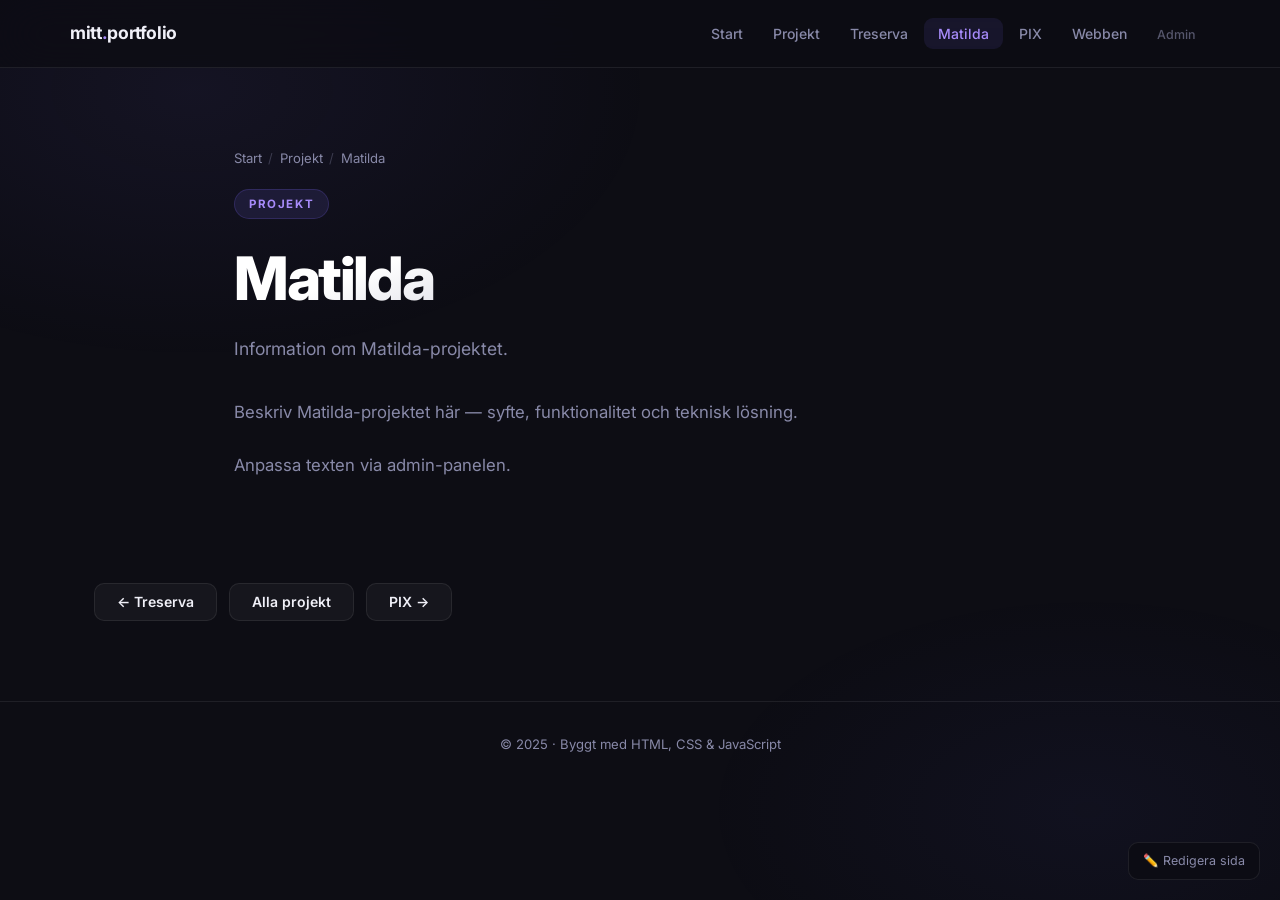
==== matilda.html @ 8d703540 "Första versionen av portfolio-webbplatsen" ====
<!DOCTYPE html>
<html lang="sv">
<head>
  <meta charset="UTF-8">
  <meta name="viewport" content="width=device-width, initial-scale=1.0">
  <title>Matilda</title>
  <link rel="stylesheet" href="css/style.css">
</head>
<body>

<nav>
  <div class="nav-inner">
    <a href="index.html" class="nav-logo">mitt<span>.</span>portfolio</a>
    <ul class="nav-links">
      <li><a href="index.html">Start</a></li>
      <li><a href="projekt.html">Projekt</a></li>
      <li><a href="treserva.html">Treserva</a></li>
      <li><a href="matilda.html">Matilda</a></li>
      <li><a href="pix.html">PIX</a></li>
      <li><a href="webben.html">Webben</a></li>
      <li><a href="admin.html" class="nav-admin">Admin</a></li>
    </ul>
    <button class="nav-toggle" aria-label="Öppna meny">
      <svg width="22" height="22" viewBox="0 0 22 22" fill="none" stroke="currentColor" stroke-width="2" stroke-linecap="round">
        <line x1="3" y1="6"  x2="19" y2="6"/>
        <line x1="3" y1="11" x2="19" y2="11"/>
        <line x1="3" y1="16" x2="19" y2="16"/>
      </svg>
    </button>
  </div>
</nav>

<main>
  <div class="content-hero">
    <div class="breadcrumb">
      <a href="index.html">Start</a>
      <span class="breadcrumb-sep">/</span>
      <a href="projekt.html">Projekt</a>
      <span class="breadcrumb-sep">/</span>
      <span>Matilda</span>
    </div>
    <div class="eyebrow fade-up" id="page-eyebrow">Projekt</div>
    <h1 class="page-title fade-up delay-1" id="page-title">Matilda</h1>
    <p class="page-subtitle fade-up delay-2" id="page-subtitle">
      Information om Matilda-projektet.
    </p>
  </div>

  <!-- Bild -->
  <div class="page-image-wrap" id="page-image-wrap" style="display:none">
    <div class="page-image-container" id="page-image-container"></div>
  </div>

  <!-- Innehåll -->
  <div class="content-body fade-up delay-2" id="page-content"></div>

  <!-- Video -->
  <div class="page-video-wrap" id="page-video-wrap" style="display:none">
    <div class="video-container" id="page-video-container"></div>
  </div>

  <div class="section" style="padding-top:0">
    <div style="display:flex; gap:0.75rem; flex-wrap:wrap;">
      <a href="treserva.html" class="btn btn-secondary">← Treserva</a>
      <a href="projekt.html"  class="btn btn-secondary">Alla projekt</a>
      <a href="pix.html"      class="btn btn-secondary">PIX →</a>
    </div>
  </div>
</main>

<footer>
  <p>© 2025 · Byggt med HTML, CSS &amp; JavaScript</p>
</footer>

<a href="admin.html" class="edit-hint">✏️ Redigera sida</a>

<script src="js/main.js"></script>
<script>loadPage('matilda');</script>
</body>
</html>
---- css/style.css ----
@import url('https://fonts.googleapis.com/css2?family=Inter:wght@300;400;500;600;700;800;900&display=swap');

/* ─── Variabler ─── */
:root {
  --bg:         #0d0d14;
  --bg2:        #13131f;
  --card:       rgba(255,255,255,0.04);
  --border:     rgba(255,255,255,0.08);
  --text:       #f0f0f8;
  --muted:      #8889a8;
  --accent:     #7c6af7;
  --accent2:    #a78bfa;
  --glow:       rgba(124,106,247,0.25);
  --nav-h:      68px;
  --radius:     14px;
  --success:    #4ade80;
  --danger:     #f87171;
}

/* ─── Reset ─── */
*, *::before, *::after { margin: 0; padding: 0; box-sizing: border-box; }
html { scroll-behavior: smooth; }

body {
  font-family: 'Inter', sans-serif;
  background: var(--bg);
  color: var(--text);
  min-height: 100vh;
  line-height: 1.6;
  -webkit-font-smoothing: antialiased;
}

/* Subtil bakgrundsgradient */
body::before {
  content: '';
  position: fixed; inset: 0;
  background:
    radial-gradient(ellipse 60% 50% at 15% 10%, rgba(124,106,247,0.07) 0%, transparent 60%),
    radial-gradient(ellipse 50% 40% at 85% 90%, rgba(99,102,241,0.05) 0%, transparent 60%);
  pointer-events: none; z-index: 0;
}

/* ─── Navigation ─── */
nav {
  position: fixed; top: 0; left: 0; right: 0;
  height: var(--nav-h);
  background: rgba(13,13,20,0.82);
  backdrop-filter: blur(24px);
  -webkit-backdrop-filter: blur(24px);
  border-bottom: 1px solid var(--border);
  z-index: 1000;
  display: flex; align-items: center;
  padding: 0 1.5rem;
}

.nav-inner {
  max-width: 1140px; width: 100%; margin: 0 auto;
  display: flex; align-items: center; justify-content: space-between;
}

.nav-logo {
  font-size: 1.1rem; font-weight: 700;
  color: var(--text); text-decoration: none;
  letter-spacing: -0.02em;
}
.nav-logo span { color: var(--accent2); }

.nav-links {
  display: flex; gap: 0.125rem; list-style: none;
}
.nav-links a {
  color: var(--muted);
  text-decoration: none;
  font-size: 0.875rem; font-weight: 500;
  padding: 0.45rem 0.875rem;
  border-radius: 9px;
  transition: all 0.18s ease;
  white-space: nowrap;
}
.nav-links a:hover { color: var(--text); background: rgba(255,255,255,0.06); }
.nav-links a.active { color: var(--accent2); background: rgba(124,106,247,0.1); }
.nav-links .nav-admin { font-size: 0.78rem; opacity: 0.6; }
.nav-links .nav-admin:hover { opacity: 1; }

/* Hamburger */
.nav-toggle {
  display: none; background: none; border: none;
  color: var(--text); cursor: pointer;
  padding: 0.5rem; border-radius: 8px;
}
.nav-toggle:hover { background: rgba(255,255,255,0.06); }
.nav-toggle svg { display: block; }

/* ─── Main wrapper ─── */
main { padding-top: var(--nav-h); position: relative; z-index: 1; }

/* ─── Hero ─── */
.hero {
  min-height: calc(100vh - var(--nav-h));
  display: flex; flex-direction: column;
  justify-content: center; align-items: center;
  text-align: center; padding: 5rem 1.5rem;
}

.eyebrow {
  display: inline-block;
  font-size: 0.72rem; font-weight: 700;
  letter-spacing: 0.14em; text-transform: uppercase;
  color: var(--accent2);
  background: rgba(124,106,247,0.12);
  border: 1px solid rgba(124,106,247,0.2);
  padding: 0.3rem 0.875rem; border-radius: 100px;
  margin-bottom: 1.75rem;
}

.page-title {
  font-size: clamp(2.5rem, 7vw, 5.5rem);
  font-weight: 800; letter-spacing: -0.04em; line-height: 1.05;
  margin-bottom: 1.5rem;
  background: linear-gradient(160deg, #ffffff 20%, var(--muted) 100%);
  -webkit-background-clip: text; -webkit-text-fill-color: transparent;
  background-clip: text;
}

.page-subtitle {
  font-size: 1.1rem; color: var(--muted);
  max-width: 560px; margin: 0 auto 2.5rem;
  line-height: 1.75;
}

/* ─── Content page header ─── */
.content-hero {
  padding: 5rem 1.5rem 2rem;
  max-width: 860px; margin: 0 auto;
}
.breadcrumb {
  display: flex; align-items: center; gap: 0.4rem;
  font-size: 0.82rem; color: var(--muted);
  margin-bottom: 1.25rem;
}
.breadcrumb a { color: var(--muted); text-decoration: none; }
.breadcrumb a:hover { color: var(--accent2); }
.breadcrumb-sep { opacity: 0.35; }

.content-hero .page-title {
  font-size: clamp(2rem, 5vw, 3.75rem);
  text-align: left;
}
.content-hero .page-subtitle { margin: 0; text-align: left; }

/* ─── Section ─── */
.section {
  max-width: 1140px; margin: 0 auto;
  padding: 3rem 1.5rem 5rem;
}
.section-title {
  font-size: clamp(1.6rem, 3vw, 2.25rem);
  font-weight: 700; letter-spacing: -0.025em;
  margin-bottom: 0.625rem;
}
.section-desc { color: var(--muted); max-width: 500px; margin-bottom: 2.5rem; }

/* ─── Cards grid ─── */
.cards-grid {
  display: grid;
  grid-template-columns: repeat(auto-fill, minmax(280px, 1fr));
  gap: 1.25rem;
}

.card {
  background: var(--card);
  border: 1px solid var(--border);
  border-radius: var(--radius);
  padding: 1.875rem;
  text-decoration: none; color: inherit;
  transition: transform 0.25s ease, border-color 0.25s ease, box-shadow 0.25s ease, background 0.25s ease;
  display: block;
}
.card:hover {
  transform: translateY(-4px);
  border-color: rgba(124,106,247,0.35);
  background: rgba(124,106,247,0.05);
  box-shadow: 0 20px 48px rgba(0,0,0,0.35), 0 0 0 1px rgba(124,106,247,0.15);
}
.card-icon { font-size: 2.25rem; margin-bottom: 1.125rem; }
.card-title { font-size: 1.1rem; font-weight: 600; margin-bottom: 0.5rem; }
.card-desc { color: var(--muted); font-size: 0.875rem; line-height: 1.65; }
.card-arrow {
  display: inline-flex; align-items: center; gap: 0.25rem;
  color: var(--accent2); font-size: 0.82rem; font-weight: 600;
  margin-top: 1.25rem; opacity: 0.8; transition: opacity 0.2s, gap 0.2s;
}
.card:hover .card-arrow { opacity: 1; gap: 0.5rem; }

/* ─── Innehåll ─── */
.content-body {
  max-width: 860px; margin: 0 auto;
  padding: 0 1.5rem 5rem;
}
.content-body p {
  font-size: 1.05rem; color: var(--muted);
  line-height: 1.85; margin-bottom: 1.375rem;
}

/* ─── Bild ─── */
.page-image-wrap {
  max-width: 860px; margin: 0 auto;
  padding: 0 1.5rem 2rem;
}
.page-image-container {
  border-radius: var(--radius);
  overflow: hidden; border: 1px solid var(--border);
}
.page-image-container img {
  width: 100%; height: auto; display: block;
  max-height: 480px; object-fit: cover;
}

/* ─── Video ─── */
.page-video-wrap {
  max-width: 860px; margin: 0 auto;
  padding: 0 1.5rem 3rem;
}
.video-container {
  position: relative; padding-bottom: 56.25%; height: 0;
  border-radius: var(--radius); overflow: hidden;
  border: 1px solid var(--border);
}
.video-container iframe {
  position: absolute; inset: 0;
  width: 100%; height: 100%; border: none;
}

/* ─── Knapp ─── */
.btn {
  display: inline-flex; align-items: center; gap: 0.45rem;
  padding: 0.7rem 1.375rem;
  border-radius: 10px; border: none;
  font-size: 0.875rem; font-weight: 600;
  cursor: pointer; transition: all 0.18s ease;
  text-decoration: none; font-family: 'Inter', sans-serif;
  line-height: 1;
}
.btn-primary {
  background: var(--accent); color: #fff;
}
.btn-primary:hover {
  background: var(--accent2);
  box-shadow: 0 0 24px var(--glow);
  transform: translateY(-1px);
}
.btn-secondary {
  background: var(--card); color: var(--text);
  border: 1px solid var(--border);
}
.btn-secondary:hover { background: rgba(255,255,255,0.07); }
.btn-danger {
  background: rgba(248,113,113,0.1); color: var(--danger);
  border: 1px solid rgba(248,113,113,0.25);
}
.btn-danger:hover { background: rgba(248,113,113,0.18); }

/* ─── Footer ─── */
footer {
  position: relative; z-index: 1;
  border-top: 1px solid var(--border);
  padding: 2rem 1.5rem;
  text-align: center; color: var(--muted);
  font-size: 0.82rem;
}

/* ─── Edit-hint (liten länk till admin) ─── */
.edit-hint {
  position: fixed; bottom: 1.25rem; right: 1.25rem;
  background: rgba(13,13,20,0.9);
  border: 1px solid var(--border);
  backdrop-filter: blur(12px);
  border-radius: 10px; padding: 0.5rem 0.875rem;
  font-size: 0.78rem; color: var(--muted);
  text-decoration: none; transition: all 0.2s ease;
  z-index: 200;
}
.edit-hint:hover { color: var(--accent2); border-color: rgba(124,106,247,0.3); }

/* ─── Toast ─── */
.toast {
  position: fixed; bottom: 1.75rem; right: 1.75rem;
  background: #18182b; border: 1px solid rgba(124,106,247,0.4);
  border-radius: 12px; padding: 0.875rem 1.375rem;
  font-size: 0.875rem; color: var(--text);
  box-shadow: 0 12px 40px rgba(0,0,0,0.5);
  transform: translateY(80px); opacity: 0;
  transition: all 0.3s cubic-bezier(0.34,1.56,0.64,1);
  z-index: 9999; max-width: 320px;
}
.toast.show { transform: translateY(0); opacity: 1; }

/* ──────────────────────────────────────────
   ADMIN
─────────────────────────────────────────── */

/* Login */
.login-wrap {
  min-height: 100vh;
  display: flex; align-items: center; justify-content: center;
  padding: 2rem;
}
.login-box {
  background: var(--card);
  border: 1px solid var(--border);
  border-radius: 20px; padding: 2.5rem;
  width: 100%; max-width: 400px;
}
.login-logo {
  font-size: 2rem; margin-bottom: 0.5rem;
}
.login-box h2 { font-size: 1.5rem; font-weight: 700; margin-bottom: 0.375rem; }
.login-box p { color: var(--muted); font-size: 0.875rem; margin-bottom: 2rem; }
.login-error {
  color: var(--danger); font-size: 0.85rem;
  margin-top: 0.875rem; min-height: 1.2em;
}

/* Admin layout */
.admin-wrap {
  max-width: 920px; margin: 0 auto;
  padding: calc(var(--nav-h) + 2.5rem) 1.5rem 4rem;
}
.admin-header { margin-bottom: 2rem; }
.admin-header h1 { font-size: 1.875rem; font-weight: 700; margin-bottom: 0.375rem; }
.admin-header p { color: var(--muted); font-size: 0.9rem; }

/* Tabs */
.tabs {
  display: flex; gap: 0.2rem;
  background: rgba(0,0,0,0.25);
  padding: 0.3rem; border-radius: 12px;
  margin-bottom: 2rem;
  overflow-x: auto; scrollbar-width: none;
}
.tabs::-webkit-scrollbar { display: none; }
.tab {
  flex-shrink: 0;
  padding: 0.45rem 0.875rem; border-radius: 8px;
  font-size: 0.82rem; font-weight: 600;
  cursor: pointer; color: var(--muted);
  transition: all 0.18s ease;
  border: none; background: none;
  font-family: 'Inter', sans-serif;
  white-space: nowrap;
}
.tab:hover:not(.active) { color: var(--text); background: rgba(255,255,255,0.05); }
.tab.active { background: var(--accent); color: #fff; }

.tab-panel { display: none; }
.tab-panel.active { display: block; }

/* Admin card */
.acard {
  background: var(--card); border: 1px solid var(--border);
  border-radius: var(--radius); padding: 1.75rem;
  margin-bottom: 1.25rem;
}
.acard-title {
  font-size: 0.95rem; font-weight: 700;
  margin-bottom: 0.25rem; display: flex; align-items: center; gap: 0.4rem;
}
.acard-subtitle { color: var(--muted); font-size: 0.8rem; margin-bottom: 1.5rem; }

/* Form */
.form-group { margin-bottom: 1.125rem; }
.form-label {
  display: block; font-size: 0.75rem; font-weight: 700;
  color: var(--muted); text-transform: uppercase; letter-spacing: 0.07em;
  margin-bottom: 0.4rem;
}
.form-input, .form-textarea {
  width: 100%;
  background: rgba(0,0,0,0.3);
  border: 1px solid var(--border);
  border-radius: 9px; padding: 0.7rem 0.875rem;
  color: var(--text);
  font-family: 'Inter', sans-serif; font-size: 0.875rem;
  outline: none; transition: border-color 0.18s, box-shadow 0.18s;
}
.form-input:focus, .form-textarea:focus {
  border-color: rgba(124,106,247,0.55);
  box-shadow: 0 0 0 3px rgba(124,106,247,0.1);
}
.form-input::placeholder, .form-textarea::placeholder { color: rgba(136,137,168,0.45); }
.form-textarea { resize: vertical; min-height: 130px; line-height: 1.6; }

/* Image upload */
.upload-area {
  border: 2px dashed var(--border);
  border-radius: 11px; padding: 1.75rem;
  text-align: center; cursor: pointer;
  transition: all 0.2s ease; position: relative;
}
.upload-area:hover { border-color: rgba(124,106,247,0.4); background: rgba(124,106,247,0.03); }
.upload-area input[type=file] {
  position: absolute; inset: 0; opacity: 0;
  cursor: pointer; width: 100%; height: 100%;
}
.upload-icon { font-size: 1.875rem; opacity: 0.45; margin-bottom: 0.625rem; }
.upload-text { color: var(--muted); font-size: 0.875rem; }
.upload-text small { opacity: 0.6; }

.image-preview {
  margin-top: 0.75rem; border-radius: 9px; overflow: hidden;
}
.image-preview img {
  width: 100%; height: 180px; object-fit: cover; display: block;
}

/* Save row */
.save-row {
  display: flex; justify-content: flex-end; gap: 0.75rem;
  padding-top: 1.25rem; border-top: 1px solid var(--border);
  margin-top: 1.25rem;
}

/* Divider */
.divider { height: 1px; background: var(--border); margin: 2rem 0; }

/* ─── Animations ─── */
@keyframes fadeUp {
  from { opacity: 0; transform: translateY(18px); }
  to   { opacity: 1; transform: translateY(0); }
}
.fade-up { animation: fadeUp 0.55s ease both; }
.delay-1 { animation-delay: 0.1s; }
.delay-2 { animation-delay: 0.2s; }
.delay-3 { animation-delay: 0.3s; }

/* ─── Responsive ─── */
@media (max-width: 720px) {
  .nav-links {
    display: none; position: fixed;
    top: var(--nav-h); left: 0; right: 0;
    background: rgba(13,13,20,0.97);
    flex-direction: column; padding: 1rem 1.25rem;
    border-bottom: 1px solid var(--border);
    gap: 0.2rem; z-index: 999;
  }
  .nav-links.open { display: flex; }
  .nav-toggle { display: flex; }
  .cards-grid { grid-template-columns: 1fr; }
  .tabs { gap: 0.15rem; }
}
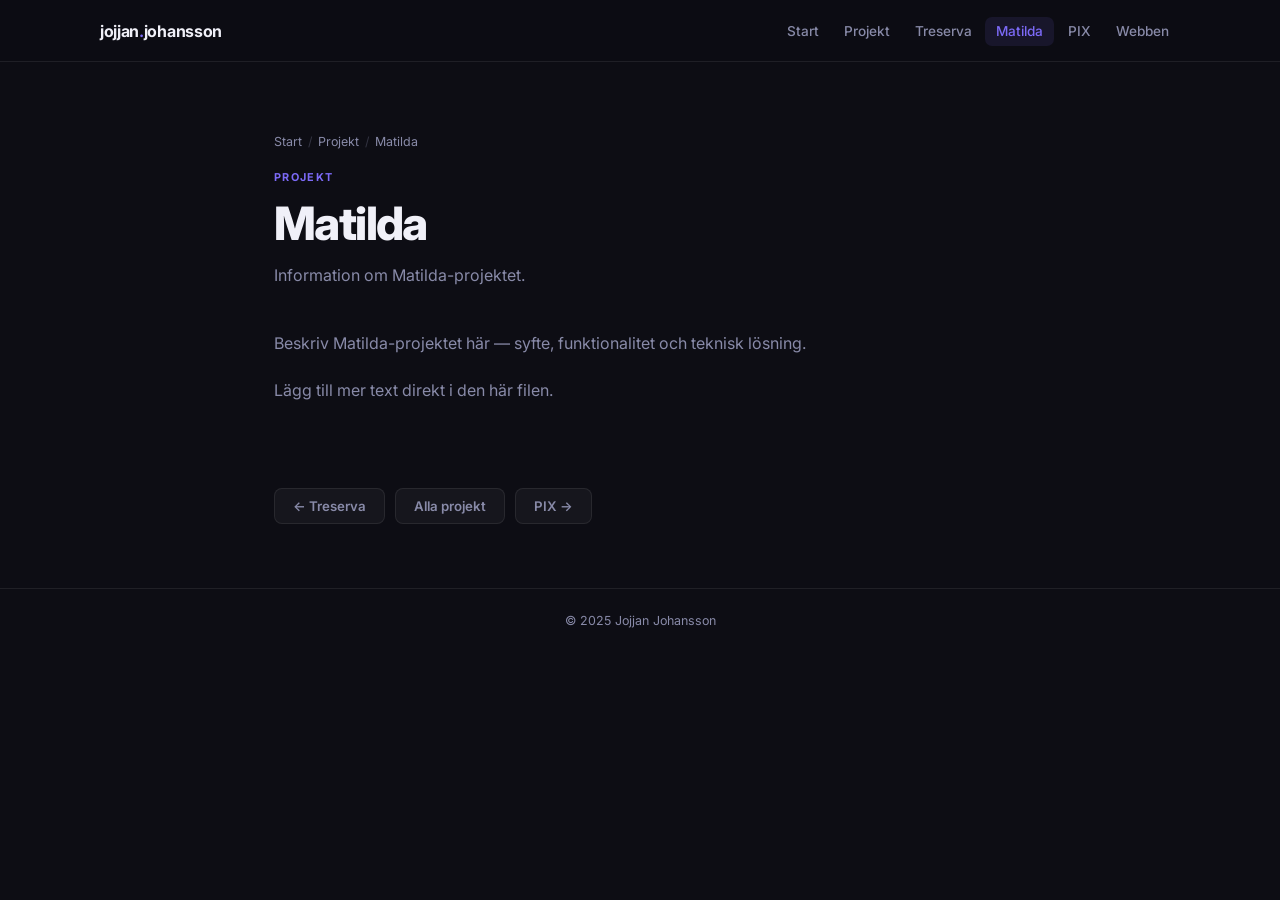
==== commit c73a40dc: "Omskrivning: nav/footer i JS, ta bort admin, renare kod" ====
--- a/matilda.html
+++ b/matilda.html
@@ -7,74 +7,33 @@
   <link rel="stylesheet" href="css/style.css">
 </head>
 <body>
+  <div id="nav"></div>
 
-<nav>
-  <div class="nav-inner">
-    <a href="index.html" class="nav-logo">mitt<span>.</span>portfolio</a>
-    <ul class="nav-links">
-      <li><a href="index.html">Start</a></li>
-      <li><a href="projekt.html">Projekt</a></li>
-      <li><a href="treserva.html">Treserva</a></li>
-      <li><a href="matilda.html">Matilda</a></li>
-      <li><a href="pix.html">PIX</a></li>
-      <li><a href="webben.html">Webben</a></li>
-      <li><a href="admin.html" class="nav-admin">Admin</a></li>
-    </ul>
-    <button class="nav-toggle" aria-label="Öppna meny">
-      <svg width="22" height="22" viewBox="0 0 22 22" fill="none" stroke="currentColor" stroke-width="2" stroke-linecap="round">
-        <line x1="3" y1="6"  x2="19" y2="6"/>
-        <line x1="3" y1="11" x2="19" y2="11"/>
-        <line x1="3" y1="16" x2="19" y2="16"/>
-      </svg>
-    </button>
-  </div>
-</nav>
+  <main>
+    <div class="page-header">
+      <div class="breadcrumb"><a href="index.html">Start</a><span>/</span><a href="projekt.html">Projekt</a><span>/</span>Matilda</div>
+      <span class="label">Projekt</span>
+      <h1>Matilda</h1>
+      <p>Information om Matilda-projektet.</p>
+    </div>
 
-<main>
-  <div class="content-hero">
-    <div class="breadcrumb">
-      <a href="index.html">Start</a>
-      <span class="breadcrumb-sep">/</span>
-      <a href="projekt.html">Projekt</a>
-      <span class="breadcrumb-sep">/</span>
-      <span>Matilda</span>
+    <!-- <div class="page-img"><img src="bilder/matilda.jpg" alt="Matilda"></div> -->
+
+    <div class="content">
+      <p>Beskriv Matilda-projektet här — syfte, funktionalitet och teknisk lösning.</p>
+      <p>Lägg till mer text direkt i den här filen.</p>
     </div>
-    <div class="eyebrow fade-up" id="page-eyebrow">Projekt</div>
-    <h1 class="page-title fade-up delay-1" id="page-title">Matilda</h1>
-    <p class="page-subtitle fade-up delay-2" id="page-subtitle">
-      Information om Matilda-projektet.
-    </p>
-  </div>
 
-  <!-- Bild -->
-  <div class="page-image-wrap" id="page-image-wrap" style="display:none">
-    <div class="page-image-container" id="page-image-container"></div>
-  </div>
+    <!-- <div class="page-video"><div class="ratio"><iframe src="https://www.youtube.com/embed/VIDEO_ID" allowfullscreen></iframe></div></div> -->
 
-  <!-- Innehåll -->
-  <div class="content-body fade-up delay-2" id="page-content"></div>
+    <div class="page-nav">
+      <a href="treserva.html" class="btn btn-ghost">← Treserva</a>
+      <a href="projekt.html"  class="btn btn-ghost">Alla projekt</a>
+      <a href="pix.html"      class="btn btn-ghost">PIX →</a>
+    </div>
+  </main>
 
-  <!-- Video -->
-  <div class="page-video-wrap" id="page-video-wrap" style="display:none">
-    <div class="video-container" id="page-video-container"></div>
-  </div>
-
-  <div class="section" style="padding-top:0">
-    <div style="display:flex; gap:0.75rem; flex-wrap:wrap;">
-      <a href="treserva.html" class="btn btn-secondary">← Treserva</a>
-      <a href="projekt.html"  class="btn btn-secondary">Alla projekt</a>
-      <a href="pix.html"      class="btn btn-secondary">PIX →</a>
-    </div>
-  </div>
-</main>
-
-<footer>
-  <p>© 2025 · Byggt med HTML, CSS &amp; JavaScript</p>
-</footer>
-
-<a href="admin.html" class="edit-hint">✏️ Redigera sida</a>
-
-<script src="js/main.js"></script>
-<script>loadPage('matilda');</script>
+  <div id="footer"></div>
+  <script src="js/main.js"></script>
 </body>
 </html>
--- a/css/style.css
+++ b/css/style.css
@@ -1,23 +1,15 @@
-@import url('https://fonts.googleapis.com/css2?family=Inter:wght@300;400;500;600;700;800;900&display=swap');
-
-/* ─── Variabler ─── */
+@import url('https://fonts.googleapis.com/css2?family=Inter:wght@400;500;600;700;800&display=swap');
+
 :root {
-  --bg:         #0d0d14;
-  --bg2:        #13131f;
-  --card:       rgba(255,255,255,0.04);
-  --border:     rgba(255,255,255,0.08);
-  --text:       #f0f0f8;
-  --muted:      #8889a8;
-  --accent:     #7c6af7;
-  --accent2:    #a78bfa;
-  --glow:       rgba(124,106,247,0.25);
-  --nav-h:      68px;
-  --radius:     14px;
-  --success:    #4ade80;
-  --danger:     #f87171;
-}
-
-/* ─── Reset ─── */
+  --bg:      #0d0d14;
+  --surface: rgba(255,255,255,0.04);
+  --border:  rgba(255,255,255,0.08);
+  --text:    #f0f0f8;
+  --muted:   #888aa8;
+  --accent:  #7c6af7;
+  --nav-h:   62px;
+}
+
 *, *::before, *::after { margin: 0; padding: 0; box-sizing: border-box; }
 html { scroll-behavior: smooth; }
 
@@ -26,425 +18,290 @@
   background: var(--bg);
   color: var(--text);
   min-height: 100vh;
-  line-height: 1.6;
   -webkit-font-smoothing: antialiased;
 }
 
-/* Subtil bakgrundsgradient */
-body::before {
-  content: '';
-  position: fixed; inset: 0;
-  background:
-    radial-gradient(ellipse 60% 50% at 15% 10%, rgba(124,106,247,0.07) 0%, transparent 60%),
-    radial-gradient(ellipse 50% 40% at 85% 90%, rgba(99,102,241,0.05) 0%, transparent 60%);
-  pointer-events: none; z-index: 0;
-}
-
-/* ─── Navigation ─── */
+/* ── Nav ── */
 nav {
   position: fixed; top: 0; left: 0; right: 0;
   height: var(--nav-h);
-  background: rgba(13,13,20,0.82);
-  backdrop-filter: blur(24px);
-  -webkit-backdrop-filter: blur(24px);
+  background: rgba(13,13,20,0.88);
+  backdrop-filter: blur(20px);
   border-bottom: 1px solid var(--border);
-  z-index: 1000;
+  z-index: 100;
   display: flex; align-items: center;
   padding: 0 1.5rem;
 }
-
 .nav-inner {
-  max-width: 1140px; width: 100%; margin: 0 auto;
+  max-width: 1080px; width: 100%; margin: 0 auto;
   display: flex; align-items: center; justify-content: space-between;
 }
-
-.nav-logo {
-  font-size: 1.1rem; font-weight: 700;
-  color: var(--text); text-decoration: none;
-  letter-spacing: -0.02em;
-}
-.nav-logo span { color: var(--accent2); }
-
-.nav-links {
-  display: flex; gap: 0.125rem; list-style: none;
-}
+.logo {
+  font-weight: 700; font-size: 1rem;
+  color: var(--text); text-decoration: none; letter-spacing: -0.02em;
+}
+.logo span { color: var(--accent); }
+
+.nav-links { display: flex; gap: 0.15rem; list-style: none; }
 .nav-links a {
-  color: var(--muted);
-  text-decoration: none;
-  font-size: 0.875rem; font-weight: 500;
-  padding: 0.45rem 0.875rem;
-  border-radius: 9px;
-  transition: all 0.18s ease;
-  white-space: nowrap;
-}
-.nav-links a:hover { color: var(--text); background: rgba(255,255,255,0.06); }
-.nav-links a.active { color: var(--accent2); background: rgba(124,106,247,0.1); }
-.nav-links .nav-admin { font-size: 0.78rem; opacity: 0.6; }
-.nav-links .nav-admin:hover { opacity: 1; }
-
-/* Hamburger */
+  color: var(--muted); text-decoration: none;
+  font-size: 0.85rem; font-weight: 500;
+  padding: 0.4rem 0.7rem; border-radius: 7px;
+  transition: color 0.15s, background 0.15s;
+}
+.nav-links a:hover  { color: var(--text); background: rgba(255,255,255,0.06); }
+.nav-links a.active { color: var(--accent); background: rgba(124,106,247,0.1); }
+
 .nav-toggle {
   display: none; background: none; border: none;
-  color: var(--text); cursor: pointer;
-  padding: 0.5rem; border-radius: 8px;
+  color: var(--text); cursor: pointer; padding: 0.4rem; border-radius: 7px;
 }
 .nav-toggle:hover { background: rgba(255,255,255,0.06); }
-.nav-toggle svg { display: block; }
-
-/* ─── Main wrapper ─── */
-main { padding-top: var(--nav-h); position: relative; z-index: 1; }
-
-/* ─── Hero ─── */
+
+/* ── Layout ── */
+main { padding-top: var(--nav-h); }
+
+.wrap {
+  max-width: 780px; margin: 0 auto;
+  padding: 0 1.5rem;
+}
+.wrap-wide {
+  max-width: 1080px; margin: 0 auto;
+  padding: 0 1.5rem;
+}
+
+/* ── Hero (startsida) ── */
 .hero {
   min-height: calc(100vh - var(--nav-h));
   display: flex; flex-direction: column;
   justify-content: center; align-items: center;
-  text-align: center; padding: 5rem 1.5rem;
-}
-
-.eyebrow {
-  display: inline-block;
-  font-size: 0.72rem; font-weight: 700;
-  letter-spacing: 0.14em; text-transform: uppercase;
-  color: var(--accent2);
-  background: rgba(124,106,247,0.12);
-  border: 1px solid rgba(124,106,247,0.2);
-  padding: 0.3rem 0.875rem; border-radius: 100px;
-  margin-bottom: 1.75rem;
-}
-
-.page-title {
-  font-size: clamp(2.5rem, 7vw, 5.5rem);
+  text-align: center; padding: 4rem 1.5rem;
+}
+.hero h1 {
+  font-size: clamp(2.75rem, 7vw, 5rem);
   font-weight: 800; letter-spacing: -0.04em; line-height: 1.05;
-  margin-bottom: 1.5rem;
-  background: linear-gradient(160deg, #ffffff 20%, var(--muted) 100%);
-  -webkit-background-clip: text; -webkit-text-fill-color: transparent;
-  background-clip: text;
-}
-
-.page-subtitle {
-  font-size: 1.1rem; color: var(--muted);
-  max-width: 560px; margin: 0 auto 2.5rem;
-  line-height: 1.75;
-}
-
-/* ─── Content page header ─── */
-.content-hero {
-  padding: 5rem 1.5rem 2rem;
-  max-width: 860px; margin: 0 auto;
+  margin-bottom: 1.125rem;
+}
+.hero p {
+  font-size: 1.05rem; color: var(--muted);
+  max-width: 500px; line-height: 1.75; margin-bottom: 2rem;
+}
+
+/* ── Sidans header ── */
+.page-header {
+  padding: 4.5rem 1.5rem 2.5rem;
+  max-width: 780px; margin: 0 auto;
 }
 .breadcrumb {
-  display: flex; align-items: center; gap: 0.4rem;
-  font-size: 0.82rem; color: var(--muted);
-  margin-bottom: 1.25rem;
+  display: flex; align-items: center; gap: 0.35rem;
+  font-size: 0.78rem; color: var(--muted); margin-bottom: 1rem;
 }
 .breadcrumb a { color: var(--muted); text-decoration: none; }
-.breadcrumb a:hover { color: var(--accent2); }
-.breadcrumb-sep { opacity: 0.35; }
-
-.content-hero .page-title {
-  font-size: clamp(2rem, 5vw, 3.75rem);
-  text-align: left;
-}
-.content-hero .page-subtitle { margin: 0; text-align: left; }
-
-/* ─── Section ─── */
-.section {
-  max-width: 1140px; margin: 0 auto;
-  padding: 3rem 1.5rem 5rem;
-}
+.breadcrumb a:hover { color: var(--accent); }
+.breadcrumb span { opacity: 0.3; }
+
+.label {
+  display: inline-block; font-size: 0.68rem; font-weight: 700;
+  letter-spacing: 0.12em; text-transform: uppercase; color: var(--accent);
+  margin-bottom: 0.875rem;
+}
+.page-header h1 {
+  font-size: clamp(1.875rem, 4vw, 2.875rem);
+  font-weight: 800; letter-spacing: -0.035em; line-height: 1.1;
+  margin-bottom: 0.75rem;
+}
+.page-header p { font-size: 1rem; color: var(--muted); line-height: 1.75; }
+
+/* ── Brödtext ── */
+.content { padding: 0 1.5rem 4rem; max-width: 780px; margin: 0 auto; }
+.content p {
+  font-size: 1rem; color: var(--muted);
+  line-height: 1.85; margin-bottom: 1.125rem;
+}
+
+/* ── Bild ── */
+.page-img {
+  padding: 0 1.5rem 2.5rem;
+  max-width: 780px; margin: 0 auto;
+}
+.page-img img {
+  max-width: 320px; height: auto;
+  display: block; border-radius: 10px;
+  border: 1px solid var(--border);
+}
+
+/* ── Video ── */
+.page-video {
+  padding: 0 1.5rem 3rem;
+  max-width: 780px; margin: 0 auto;
+}
+.ratio {
+  position: relative; padding-bottom: 56.25%; height: 0;
+  border-radius: 10px; overflow: hidden; border: 1px solid var(--border);
+}
+.ratio iframe { position: absolute; inset: 0; width: 100%; height: 100%; border: none; }
+
+/* ── Projektkort ── */
 .section-title {
-  font-size: clamp(1.6rem, 3vw, 2.25rem);
-  font-weight: 700; letter-spacing: -0.025em;
-  margin-bottom: 0.625rem;
-}
-.section-desc { color: var(--muted); max-width: 500px; margin-bottom: 2.5rem; }
-
-/* ─── Cards grid ─── */
-.cards-grid {
+  font-size: 1.25rem; font-weight: 700;
+  letter-spacing: -0.02em; margin-bottom: 1rem;
+}
+.cards {
   display: grid;
-  grid-template-columns: repeat(auto-fill, minmax(280px, 1fr));
-  gap: 1.25rem;
-}
-
+  grid-template-columns: repeat(auto-fill, minmax(240px, 1fr));
+  gap: 1rem; padding-bottom: 4rem;
+}
 .card {
-  background: var(--card);
-  border: 1px solid var(--border);
-  border-radius: var(--radius);
-  padding: 1.875rem;
+  background: var(--surface); border: 1px solid var(--border);
+  border-radius: 11px; padding: 1.375rem;
   text-decoration: none; color: inherit;
-  transition: transform 0.25s ease, border-color 0.25s ease, box-shadow 0.25s ease, background 0.25s ease;
-  display: block;
+  transition: border-color 0.2s, transform 0.2s, background 0.2s;
 }
 .card:hover {
-  transform: translateY(-4px);
-  border-color: rgba(124,106,247,0.35);
+  border-color: rgba(124,106,247,0.3);
   background: rgba(124,106,247,0.05);
-  box-shadow: 0 20px 48px rgba(0,0,0,0.35), 0 0 0 1px rgba(124,106,247,0.15);
-}
-.card-icon { font-size: 2.25rem; margin-bottom: 1.125rem; }
-.card-title { font-size: 1.1rem; font-weight: 600; margin-bottom: 0.5rem; }
-.card-desc { color: var(--muted); font-size: 0.875rem; line-height: 1.65; }
-.card-arrow {
-  display: inline-flex; align-items: center; gap: 0.25rem;
-  color: var(--accent2); font-size: 0.82rem; font-weight: 600;
-  margin-top: 1.25rem; opacity: 0.8; transition: opacity 0.2s, gap 0.2s;
-}
-.card:hover .card-arrow { opacity: 1; gap: 0.5rem; }
-
-/* ─── Innehåll ─── */
-.content-body {
-  max-width: 860px; margin: 0 auto;
-  padding: 0 1.5rem 5rem;
-}
-.content-body p {
-  font-size: 1.05rem; color: var(--muted);
-  line-height: 1.85; margin-bottom: 1.375rem;
-}
-
-/* ─── Bild ─── */
-.page-image-wrap {
-  max-width: 860px; margin: 0 auto;
-  padding: 0 1.5rem 2rem;
-}
-.page-image-container {
-  border-radius: var(--radius);
-  overflow: hidden; border: 1px solid var(--border);
-}
-.page-image-container img {
-  width: 100%; height: auto; display: block;
-  max-height: 480px; object-fit: cover;
-}
-
-/* ─── Video ─── */
-.page-video-wrap {
-  max-width: 860px; margin: 0 auto;
-  padding: 0 1.5rem 3rem;
-}
-.video-container {
-  position: relative; padding-bottom: 56.25%; height: 0;
-  border-radius: var(--radius); overflow: hidden;
-  border: 1px solid var(--border);
-}
-.video-container iframe {
-  position: absolute; inset: 0;
-  width: 100%; height: 100%; border: none;
-}
-
-/* ─── Knapp ─── */
+  transform: translateY(-3px);
+}
+.card h3 { font-size: 0.95rem; font-weight: 600; margin-bottom: 0.375rem; }
+.card p  { color: var(--muted); font-size: 0.83rem; line-height: 1.6; }
+.card .arrow { color: var(--accent); font-size: 0.78rem; font-weight: 600; margin-top: 0.875rem; display: block; }
+
+/* ── Nav mellan sidor ── */
+.page-nav {
+  display: flex; gap: 0.625rem; flex-wrap: wrap;
+  padding: 0 1.5rem 4rem; max-width: 780px; margin: 0 auto;
+}
+
+/* ── Knappar ── */
 .btn {
-  display: inline-flex; align-items: center; gap: 0.45rem;
-  padding: 0.7rem 1.375rem;
-  border-radius: 10px; border: none;
-  font-size: 0.875rem; font-weight: 600;
-  cursor: pointer; transition: all 0.18s ease;
-  text-decoration: none; font-family: 'Inter', sans-serif;
-  line-height: 1;
-}
-.btn-primary {
-  background: var(--accent); color: #fff;
-}
-.btn-primary:hover {
-  background: var(--accent2);
-  box-shadow: 0 0 24px var(--glow);
-  transform: translateY(-1px);
-}
-.btn-secondary {
-  background: var(--card); color: var(--text);
-  border: 1px solid var(--border);
-}
-.btn-secondary:hover { background: rgba(255,255,255,0.07); }
-.btn-danger {
-  background: rgba(248,113,113,0.1); color: var(--danger);
-  border: 1px solid rgba(248,113,113,0.25);
-}
+  display: inline-flex; align-items: center; gap: 0.35rem;
+  padding: 0.575rem 1.125rem; border-radius: 8px; border: none;
+  font-size: 0.83rem; font-weight: 600;
+  cursor: pointer; text-decoration: none;
+  font-family: 'Inter', sans-serif; transition: all 0.15s;
+}
+.btn-primary { background: var(--accent); color: #fff; }
+.btn-primary:hover { filter: brightness(1.12); }
+.btn-ghost { background: var(--surface); color: var(--muted); border: 1px solid var(--border); }
+.btn-ghost:hover { color: var(--text); }
+.btn-danger { background: rgba(248,113,113,0.1); color: #f87171; border: 1px solid rgba(248,113,113,0.2); }
 .btn-danger:hover { background: rgba(248,113,113,0.18); }
 
-/* ─── Footer ─── */
+/* ── Footer ── */
 footer {
-  position: relative; z-index: 1;
   border-top: 1px solid var(--border);
-  padding: 2rem 1.5rem;
-  text-align: center; color: var(--muted);
-  font-size: 0.82rem;
-}
-
-/* ─── Edit-hint (liten länk till admin) ─── */
-.edit-hint {
-  position: fixed; bottom: 1.25rem; right: 1.25rem;
-  background: rgba(13,13,20,0.9);
-  border: 1px solid var(--border);
-  backdrop-filter: blur(12px);
-  border-radius: 10px; padding: 0.5rem 0.875rem;
-  font-size: 0.78rem; color: var(--muted);
-  text-decoration: none; transition: all 0.2s ease;
-  z-index: 200;
-}
-.edit-hint:hover { color: var(--accent2); border-color: rgba(124,106,247,0.3); }
-
-/* ─── Toast ─── */
-.toast {
-  position: fixed; bottom: 1.75rem; right: 1.75rem;
-  background: #18182b; border: 1px solid rgba(124,106,247,0.4);
-  border-radius: 12px; padding: 0.875rem 1.375rem;
-  font-size: 0.875rem; color: var(--text);
-  box-shadow: 0 12px 40px rgba(0,0,0,0.5);
-  transform: translateY(80px); opacity: 0;
-  transition: all 0.3s cubic-bezier(0.34,1.56,0.64,1);
-  z-index: 9999; max-width: 320px;
-}
-.toast.show { transform: translateY(0); opacity: 1; }
-
-/* ──────────────────────────────────────────
-   ADMIN
-─────────────────────────────────────────── */
-
-/* Login */
+  padding: 1.5rem; text-align: center;
+  color: var(--muted); font-size: 0.78rem;
+}
+
+/* ── Admin ── */
 .login-wrap {
-  min-height: 100vh;
-  display: flex; align-items: center; justify-content: center;
-  padding: 2rem;
+  min-height: 100vh; display: flex;
+  align-items: center; justify-content: center; padding: 2rem;
 }
 .login-box {
-  background: var(--card);
-  border: 1px solid var(--border);
-  border-radius: 20px; padding: 2.5rem;
-  width: 100%; max-width: 400px;
-}
-.login-logo {
-  font-size: 2rem; margin-bottom: 0.5rem;
-}
-.login-box h2 { font-size: 1.5rem; font-weight: 700; margin-bottom: 0.375rem; }
-.login-box p { color: var(--muted); font-size: 0.875rem; margin-bottom: 2rem; }
-.login-error {
-  color: var(--danger); font-size: 0.85rem;
-  margin-top: 0.875rem; min-height: 1.2em;
-}
-
-/* Admin layout */
+  background: var(--surface); border: 1px solid var(--border);
+  border-radius: 14px; padding: 2rem;
+  width: 100%; max-width: 360px;
+}
+.login-box h2 { font-size: 1.25rem; font-weight: 700; margin-bottom: 0.25rem; }
+.login-box .desc { color: var(--muted); font-size: 0.83rem; margin-bottom: 1.625rem; }
+.login-error { color: #f87171; font-size: 0.8rem; margin-top: 0.625rem; min-height: 1.1em; }
+
 .admin-wrap {
-  max-width: 920px; margin: 0 auto;
-  padding: calc(var(--nav-h) + 2.5rem) 1.5rem 4rem;
-}
-.admin-header { margin-bottom: 2rem; }
-.admin-header h1 { font-size: 1.875rem; font-weight: 700; margin-bottom: 0.375rem; }
-.admin-header p { color: var(--muted); font-size: 0.9rem; }
-
-/* Tabs */
+  max-width: 820px; margin: 0 auto;
+  padding: calc(var(--nav-h) + 2rem) 1.5rem 4rem;
+}
+.admin-wrap h1 { font-size: 1.625rem; font-weight: 700; margin-bottom: 0.25rem; }
+.admin-wrap > p { color: var(--muted); font-size: 0.85rem; margin-bottom: 1.75rem; }
+
 .tabs {
-  display: flex; gap: 0.2rem;
-  background: rgba(0,0,0,0.25);
-  padding: 0.3rem; border-radius: 12px;
-  margin-bottom: 2rem;
-  overflow-x: auto; scrollbar-width: none;
+  display: flex; gap: 0.2rem; background: rgba(0,0,0,0.2);
+  padding: 0.275rem; border-radius: 9px;
+  margin-bottom: 1.5rem; overflow-x: auto; scrollbar-width: none;
 }
 .tabs::-webkit-scrollbar { display: none; }
 .tab {
-  flex-shrink: 0;
-  padding: 0.45rem 0.875rem; border-radius: 8px;
-  font-size: 0.82rem; font-weight: 600;
-  cursor: pointer; color: var(--muted);
-  transition: all 0.18s ease;
-  border: none; background: none;
-  font-family: 'Inter', sans-serif;
-  white-space: nowrap;
+  flex-shrink: 0; padding: 0.375rem 0.8rem; border-radius: 6px;
+  font-size: 0.78rem; font-weight: 600; cursor: pointer;
+  color: var(--muted); border: none; background: none;
+  font-family: 'Inter', sans-serif; white-space: nowrap; transition: all 0.15s;
 }
 .tab:hover:not(.active) { color: var(--text); background: rgba(255,255,255,0.05); }
 .tab.active { background: var(--accent); color: #fff; }
-
 .tab-panel { display: none; }
 .tab-panel.active { display: block; }
 
-/* Admin card */
 .acard {
-  background: var(--card); border: 1px solid var(--border);
-  border-radius: var(--radius); padding: 1.75rem;
-  margin-bottom: 1.25rem;
-}
-.acard-title {
-  font-size: 0.95rem; font-weight: 700;
-  margin-bottom: 0.25rem; display: flex; align-items: center; gap: 0.4rem;
-}
-.acard-subtitle { color: var(--muted); font-size: 0.8rem; margin-bottom: 1.5rem; }
-
-/* Form */
-.form-group { margin-bottom: 1.125rem; }
+  background: var(--surface); border: 1px solid var(--border);
+  border-radius: 11px; padding: 1.5rem; margin-bottom: 1rem;
+}
+.acard-title { font-size: 0.875rem; font-weight: 700; margin-bottom: 0.125rem; }
+.acard-sub   { color: var(--muted); font-size: 0.75rem; margin-bottom: 1.25rem; }
+
+.form-group { margin-bottom: 0.875rem; }
 .form-label {
-  display: block; font-size: 0.75rem; font-weight: 700;
+  display: block; font-size: 0.7rem; font-weight: 700;
   color: var(--muted); text-transform: uppercase; letter-spacing: 0.07em;
-  margin-bottom: 0.4rem;
+  margin-bottom: 0.3rem;
 }
 .form-input, .form-textarea {
-  width: 100%;
-  background: rgba(0,0,0,0.3);
-  border: 1px solid var(--border);
-  border-radius: 9px; padding: 0.7rem 0.875rem;
-  color: var(--text);
-  font-family: 'Inter', sans-serif; font-size: 0.875rem;
-  outline: none; transition: border-color 0.18s, box-shadow 0.18s;
-}
-.form-input:focus, .form-textarea:focus {
-  border-color: rgba(124,106,247,0.55);
-  box-shadow: 0 0 0 3px rgba(124,106,247,0.1);
-}
-.form-input::placeholder, .form-textarea::placeholder { color: rgba(136,137,168,0.45); }
-.form-textarea { resize: vertical; min-height: 130px; line-height: 1.6; }
-
-/* Image upload */
+  width: 100%; background: rgba(0,0,0,0.3);
+  border: 1px solid var(--border); border-radius: 7px;
+  padding: 0.575rem 0.8rem; color: var(--text);
+  font-family: 'Inter', sans-serif; font-size: 0.85rem;
+  outline: none; transition: border-color 0.15s;
+}
+.form-input:focus, .form-textarea:focus { border-color: rgba(124,106,247,0.5); }
+.form-textarea { resize: vertical; min-height: 110px; line-height: 1.6; }
+.form-input::placeholder, .form-textarea::placeholder { color: rgba(136,137,168,0.4); }
+
 .upload-area {
-  border: 2px dashed var(--border);
-  border-radius: 11px; padding: 1.75rem;
-  text-align: center; cursor: pointer;
-  transition: all 0.2s ease; position: relative;
-}
-.upload-area:hover { border-color: rgba(124,106,247,0.4); background: rgba(124,106,247,0.03); }
-.upload-area input[type=file] {
-  position: absolute; inset: 0; opacity: 0;
-  cursor: pointer; width: 100%; height: 100%;
-}
-.upload-icon { font-size: 1.875rem; opacity: 0.45; margin-bottom: 0.625rem; }
-.upload-text { color: var(--muted); font-size: 0.875rem; }
-.upload-text small { opacity: 0.6; }
-
-.image-preview {
-  margin-top: 0.75rem; border-radius: 9px; overflow: hidden;
-}
-.image-preview img {
-  width: 100%; height: 180px; object-fit: cover; display: block;
-}
-
-/* Save row */
+  border: 2px dashed var(--border); border-radius: 9px;
+  padding: 1.375rem; text-align: center; cursor: pointer;
+  transition: border-color 0.15s; position: relative;
+}
+.upload-area:hover { border-color: rgba(124,106,247,0.4); }
+.upload-area input { position: absolute; inset: 0; opacity: 0; cursor: pointer; width: 100%; height: 100%; }
+.upload-area p { color: var(--muted); font-size: 0.83rem; }
+.upload-area small { opacity: 0.5; }
+
+.img-preview { margin-top: 0.625rem; border-radius: 7px; overflow: hidden; }
+.img-preview img { width: 100%; max-height: 150px; object-fit: cover; display: block; }
+
 .save-row {
-  display: flex; justify-content: flex-end; gap: 0.75rem;
-  padding-top: 1.25rem; border-top: 1px solid var(--border);
-  margin-top: 1.25rem;
-}
-
-/* Divider */
-.divider { height: 1px; background: var(--border); margin: 2rem 0; }
-
-/* ─── Animations ─── */
-@keyframes fadeUp {
-  from { opacity: 0; transform: translateY(18px); }
-  to   { opacity: 1; transform: translateY(0); }
-}
-.fade-up { animation: fadeUp 0.55s ease both; }
-.delay-1 { animation-delay: 0.1s; }
-.delay-2 { animation-delay: 0.2s; }
-.delay-3 { animation-delay: 0.3s; }
-
-/* ─── Responsive ─── */
-@media (max-width: 720px) {
+  display: flex; justify-content: flex-end; gap: 0.5rem;
+  padding-top: 1rem; border-top: 1px solid var(--border); margin-top: 1rem;
+}
+.divider { height: 1px; background: var(--border); margin: 1.25rem 0; }
+
+.toast {
+  position: fixed; bottom: 1.25rem; right: 1.25rem;
+  background: #18182b; border: 1px solid rgba(124,106,247,0.35);
+  border-radius: 9px; padding: 0.7rem 1.125rem;
+  font-size: 0.83rem; color: var(--text);
+  box-shadow: 0 8px 28px rgba(0,0,0,0.4);
+  transform: translateY(60px); opacity: 0;
+  transition: all 0.26s cubic-bezier(0.34,1.56,0.64,1); z-index: 9999;
+}
+.toast.show { transform: translateY(0); opacity: 1; }
+
+/* ── Animationer ── */
+@keyframes fu { from { opacity:0; transform:translateY(12px); } to { opacity:1; transform:translateY(0); } }
+.fu  { animation: fu 0.45s ease both; }
+.fu1 { animation-delay: 0.07s; }
+.fu2 { animation-delay: 0.14s; }
+
+/* ── Responsiv ── */
+@media (max-width: 660px) {
   .nav-links {
     display: none; position: fixed;
     top: var(--nav-h); left: 0; right: 0;
     background: rgba(13,13,20,0.97);
-    flex-direction: column; padding: 1rem 1.25rem;
-    border-bottom: 1px solid var(--border);
-    gap: 0.2rem; z-index: 999;
+    flex-direction: column; padding: 0.75rem 1rem;
+    border-bottom: 1px solid var(--border); z-index: 99;
   }
   .nav-links.open { display: flex; }
   .nav-toggle { display: flex; }
-  .cards-grid { grid-template-columns: 1fr; }
-  .tabs { gap: 0.15rem; }
-}
+  .cards { grid-template-columns: 1fr; }
+}
